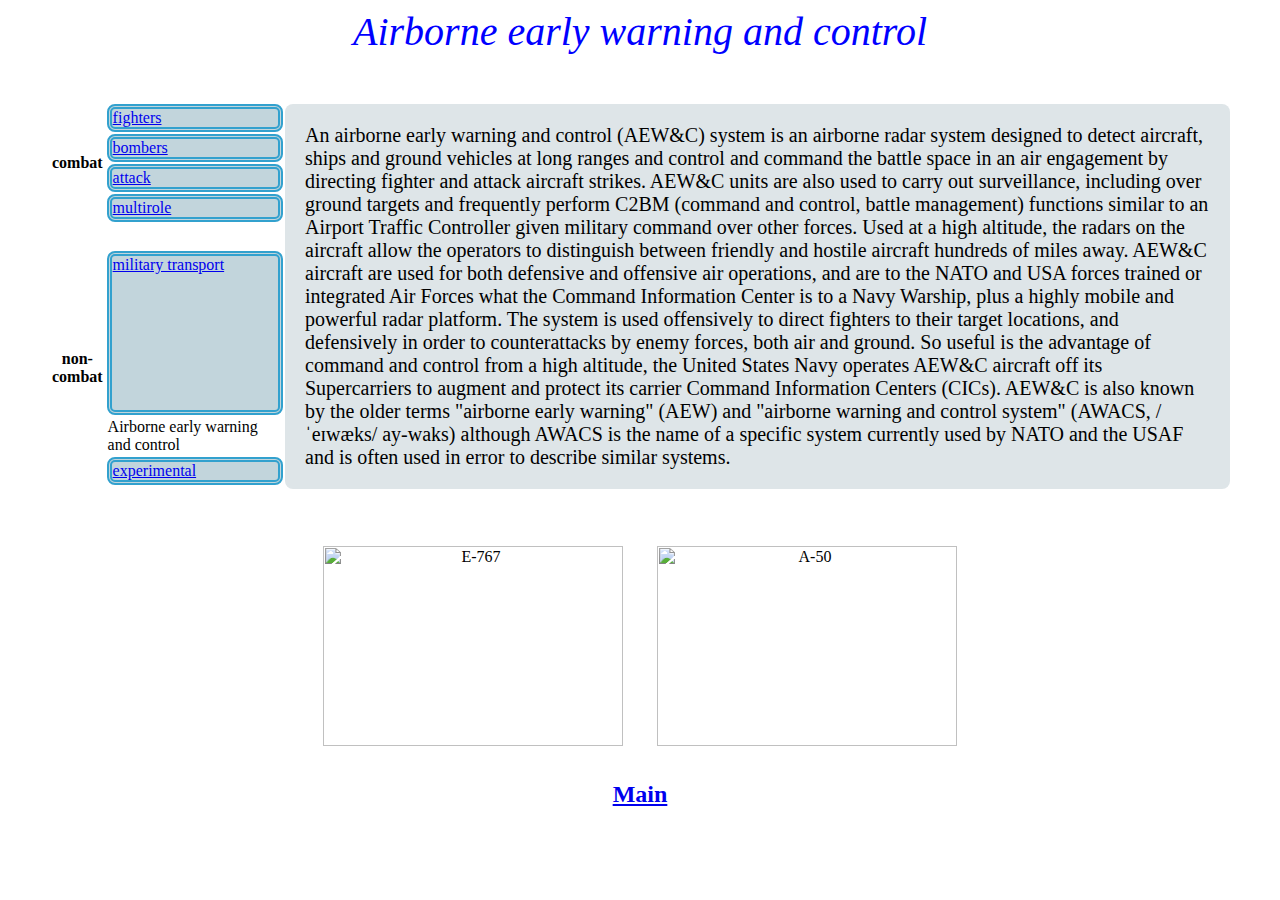
==== air.html @ de7f232e "s" ====
<html>
    <head>
        <title>Airborne early warning and control</title>
        <link rel="stylesheet" href="styles.css">
        <link rel="stylesheet" type="text/css" href="up.css">
    </head>
    <body>
        <H1>Airborne early warning and control</H1>
        <table>
            <tr><th rowspan="4">combat</th><td class="menu"><a href="fighters.html">fighters</a></td><td rowspan="10" valign="top" id="info"><p>An airborne early warning and control (AEW&C) system is an airborne radar system designed to detect aircraft, ships and ground vehicles at long ranges and control and command the battle space in an air engagement by directing fighter and attack aircraft strikes. AEW&C units are also used to carry out surveillance, including over ground targets and frequently perform C2BM (command and control, battle management) functions similar to an Airport Traffic Controller given military command over other forces. Used at a high altitude, the radars on the aircraft allow the operators to distinguish between friendly and hostile aircraft hundreds of miles away.
            AEW&C aircraft are used for both defensive and offensive air operations, and are to the NATO and USA forces trained or integrated Air Forces what the Command Information Center is to a Navy Warship, plus a highly mobile and powerful radar platform. The system is used offensively to direct fighters to their target locations, and defensively in order to counterattacks by enemy forces, both air and ground. So useful is the advantage of command and control from a high altitude, the United States Navy operates AEW&C aircraft off its Supercarriers to augment and protect its carrier Command Information Centers (CICs).

            AEW&C is also known by the older terms "airborne early warning" (AEW) and "airborne warning and control system" (AWACS, /ˈeɪwæks/ ay-waks) although AWACS is the name of a specific system currently used by NATO and the USAF and is often used in error to describe similar systems.</p>  </td></tr>
            <tr><td class="menu"><a href="bombers.html"> bombers</a></td></tr>
            <tr><td class="menu"><a href="attack.html"> attack</a></td></tr>
            <tr><td class="menu" ><a href="multirole.html"> multirole</a></td></tr>
            <tr><td height="25"></td></tr>
            <tr><th rowspan="3">non-combat</th><td class="menu"><a href="transport.html"> military transport</a></td></tr>
            <tr><td class="current"> Airborne early warning and control</td></tr>
            <tr><td class="menu"><a href="experimental.html"> experimental</a></td></tr>
            <tr><td></td></tr>
        </table>
        <div align="center">
        <img src="E-767.jpg" alt="E-767"> <img src="A-50.jpg" alt="A-50"></div>
        <h2 align="center" style="background-color:white"><a href="main.html">Main</a></h2>
    </body>
</html>
---- styles.css ----
H1 {
    color: blue;
    text-align: center;
    font: italic 1.2em "Fira Sans", serif;
    font-size: 40px;
}
table {
	margin:20px;
	padding: 20px;
	;
}
.menu {
	color: blue;
	line-height: 1;
	width: 15%;
	height: 8%;
	vertical-align: top;
	background-color: #C2D5DC;
	border: thick double #32a1ce;
	border-radius: 8px;
	}
th {
	border: none;
	border-collapse: collapse;
}
#info{
	border-radius: 8px;
	background: #DEE5E8;
	font-size:20px;
	padding: 20px;
	vertical-align: top;
}
body {
	background-size: cover;
	background-image: url(bg.jpg);
}
img {
	border: 15px solid white;
	width: 300px;
  	height: 200px;
}
@media only screen and (max-width: 600px) {
  table {
    margin: 5px;
    padding: 5px;
  }
}
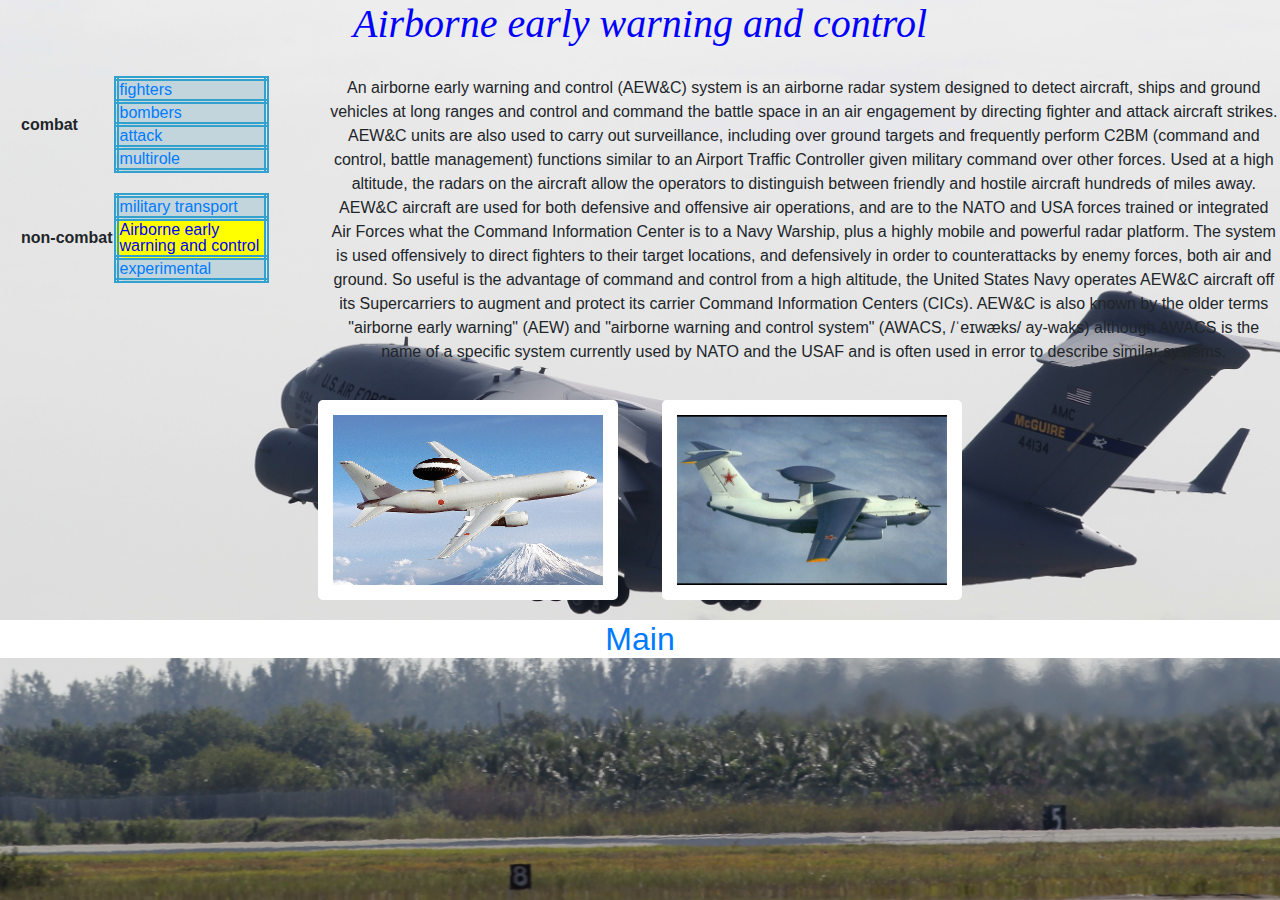
==== commit 5fab188d: "commit to deploy" ====
--- a/air.html
+++ b/air.html
@@ -3,25 +3,29 @@
         <title>Airborne early warning and control</title>
         <link rel="stylesheet" href="styles.css">
         <link rel="stylesheet" type="text/css" href="up.css">
+        <link rel="stylesheet" href="https://stackpath.bootstrapcdn.com/bootstrap/4.3.1/css/bootstrap.min.css" integrity="sha384-ggOyR0iXCbMQv3Xipma34MD+dH/1fQ784/j6cY/iJTQUOhcWr7x9JvoRxT2MZw1T" crossorigin="anonymous">
     </head>
     <body>
         <H1>Airborne early warning and control</H1>
+        
+        <div class="row" style="border:0px">
+        <div class="col-sm-3" style="border:0px">
         <table>
-            <tr><th rowspan="4">combat</th><td class="menu"><a href="fighters.html">fighters</a></td><td rowspan="10" valign="top" id="info"><p>An airborne early warning and control (AEW&C) system is an airborne radar system designed to detect aircraft, ships and ground vehicles at long ranges and control and command the battle space in an air engagement by directing fighter and attack aircraft strikes. AEW&C units are also used to carry out surveillance, including over ground targets and frequently perform C2BM (command and control, battle management) functions similar to an Airport Traffic Controller given military command over other forces. Used at a high altitude, the radars on the aircraft allow the operators to distinguish between friendly and hostile aircraft hundreds of miles away.
-            AEW&C aircraft are used for both defensive and offensive air operations, and are to the NATO and USA forces trained or integrated Air Forces what the Command Information Center is to a Navy Warship, plus a highly mobile and powerful radar platform. The system is used offensively to direct fighters to their target locations, and defensively in order to counterattacks by enemy forces, both air and ground. So useful is the advantage of command and control from a high altitude, the United States Navy operates AEW&C aircraft off its Supercarriers to augment and protect its carrier Command Information Centers (CICs).
-
-            AEW&C is also known by the older terms "airborne early warning" (AEW) and "airborne warning and control system" (AWACS, /ˈeɪwæks/ ay-waks) although AWACS is the name of a specific system currently used by NATO and the USAF and is often used in error to describe similar systems.</p>  </td></tr>
+            <tr><th rowspan="4">combat</th><td class="menu"><a href="fighters.html">fighters</a></td></tr>
             <tr><td class="menu"><a href="bombers.html"> bombers</a></td></tr>
             <tr><td class="menu"><a href="attack.html"> attack</a></td></tr>
-            <tr><td class="menu" ><a href="multirole.html"> multirole</a></td></tr>
+            <tr><td class="menu"><a href="multirole.html"> multirole</a></td></tr>
             <tr><td height="25"></td></tr>
             <tr><th rowspan="3">non-combat</th><td class="menu"><a href="transport.html"> military transport</a></td></tr>
             <tr><td class="current"> Airborne early warning and control</td></tr>
-            <tr><td class="menu"><a href="experimental.html"> experimental</a></td></tr>
-            <tr><td></td></tr>
-        </table>
+            <tr><td class="menu"><a href="experimental.html"> experimental</a></td></tr></table></div>
+            <div class="col-sm-9" style="border:0px; margin-top: 20px">
+            <p>An airborne early warning and control (AEW&C) system is an airborne radar system designed to detect aircraft, ships and ground vehicles at long ranges and control and command the battle space in an air engagement by directing fighter and attack aircraft strikes. AEW&C units are also used to carry out surveillance, including over ground targets and frequently perform C2BM (command and control, battle management) functions similar to an Airport Traffic Controller given military command over other forces. Used at a high altitude, the radars on the aircraft allow the operators to distinguish between friendly and hostile aircraft hundreds of miles away.
+            AEW&C aircraft are used for both defensive and offensive air operations, and are to the NATO and USA forces trained or integrated Air Forces what the Command Information Center is to a Navy Warship, plus a highly mobile and powerful radar platform. The system is used offensively to direct fighters to their target locations, and defensively in order to counterattacks by enemy forces, both air and ground. So useful is the advantage of command and control from a high altitude, the United States Navy operates AEW&C aircraft off its Supercarriers to augment and protect its carrier Command Information Centers (CICs).
+
+            AEW&C is also known by the older terms "airborne early warning" (AEW) and "airborne warning and control system" (AWACS, /ˈeɪwæks/ ay-waks) although AWACS is the name of a specific system currently used by NATO and the USAF and is often used in error to describe similar systems.</p></div></div>
         <div align="center">
-        <img src="E-767.jpg" alt="E-767"> <img src="A-50.jpg" alt="A-50"></div>
+        <img class="img" src="E-767.jpg" alt="E-767"> <img class="img" src="A-50.jpg" alt="A-50"></div>
         <h2 align="center" style="background-color:white"><a href="main.html">Main</a></h2>
     </body>
 </html>--- a/styles.css
+++ b/styles.css
@@ -9,16 +9,11 @@
 	padding: 20px;
 	;
 }
-.menu {
-	color: blue;
-	line-height: 1;
-	width: 15%;
-	height: 8%;
-	vertical-align: top;
-	background-color: #C2D5DC;
-	border: thick double #32a1ce;
-	border-radius: 8px;
-	}
+.row>div{
+	border: 2px solid blue;
+	text-align: center;
+	border-collapse: collapse;
+}	
 th {
 	border: none;
 	border-collapse: collapse;
@@ -44,4 +39,18 @@
     margin: 5px;
     padding: 5px;
   }
+}
+#bottom {
+	background: #DEE5E8;
+	bottom:0px;
+   width:100%;
+   margin-top: 100px;
+
+}
+.img {
+	border: 15px solid white;
+	width: 300px;
+  	height: 200px;
+  	margin: 20px;
+  	border-radius: 5px;
 }--- a/up.css
+++ b/up.css
@@ -0,0 +1,41 @@
+h3 {
+  font-size: 20px;
+  color: blue;
+}
+
+ol {
+  text-align: center;
+  color: blue;
+  font-size: 18px;
+  font-weight: bold;
+  background: #DEE5E8;
+  width: 15%;
+  margin-left: 50px;
+}
+
+.current, .menu {
+  color: blue;
+  line-height: 1;
+  width: 150px;
+  height: 20px;
+  vertical-align: top;
+  border: thick double #32a1ce;
+  border-radius: 8px;
+}
+
+.menu {
+  background-color: #C2D5DC;
+}
+
+.current {
+  background-color: yellow;
+}
+
+td p {
+  font-style: italic;
+}
+td a:hover {
+  color: green;
+}
+
+/*# sourceMappingURL=up.css.map */
